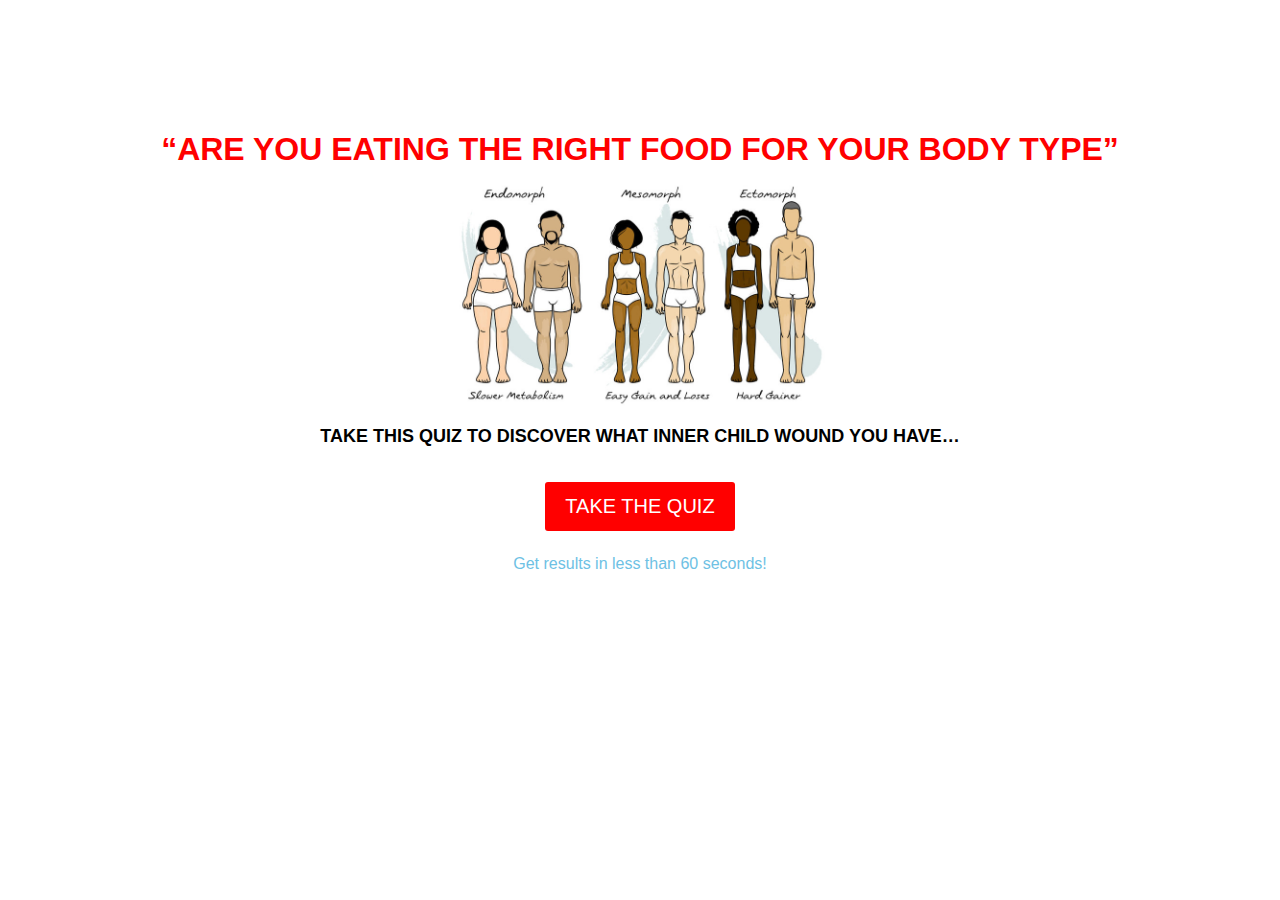
==== index.html @ 75ba8686 "initial" ====
<!DOCTYPE html>
<html lang="en">
  <head>
    <meta charset="UTF-8" />
    <meta name="viewport" content="width=device-width, initial-scale=1.0" />
    <meta http-equiv="X-UA-Compatible" content="ie=edge" />
    <title>Body Type Quiz</title>
    <link rel="preconnect" href="https://fonts.gstatic.com">
    <link href="https://fonts.googleapis.com/css2?family=Playfair+Display&display=swap" rel="stylesheet">
    <!-- Custom Style  -->
    <link rel="stylesheet" href="style.css" />
    <style>
      @media (max-width: 540px) {
        .showcase-content > img {
          width: 85%;
        }
        .bold{
          font-size: small;
        }
      }
    </style>
  </head>
  <body>
    <!--navbar-->
    <!--  <nav id="navbar">
      <h1 class="logo">
        <img src="assets/logo.png" width="35%" />
      </h1>
    </nav>-->

    <main>
      <!--- <nav id="navbar">
        
          <div class="logo"><a href="index.html"><img src="assets/logo.png"/></a></div>
          
      
      
      </nav>-->
      <div id="showcase">
        <div class="container">
          <div class="showcase-content">
            <h1  style="font-size: xx-large; font-weight: bolder;" class="colorone">“ARE YOU EATING THE RIGHT FOOD FOR
              YOUR BODY TYPE”
</h1>
            <img src="assets/index.jpg" width="30%" id="imgcol " />

           <!-- <p class="colorone bold">Name the Wound.  Uncover your Limiting Belief.  Free your Soul.</p>-->
            <h2  style="font-weight: bolder; font-size: large;">
              TAKE THIS QUIZ TO DISCOVER WHAT
              INNER CHILD WOUND YOU HAVE…
             <br>
            </h2>
            <a class="btn" href="quiz.html">TAKE THE QUIZ</a>
            <br>
            <p class="colortwo"> Get results in less than 60 seconds!</p>
          </div>
        </div>
      </div>
    </main>

    <!-----------------custom js--------------------->
    <script src="dist/js/start.js"></script>
  </body>
</html>
---- style.css ----
* {
  padding: 0;
  margin: 0;
  box-sizing: border-box;
}

/*----------------NAV----------*/

#navbar .logo {
  float: left;
  top: 0;
  color: #eb145c;
}
#imgcol {
  color: #eb145c;
}
.bold{
  font-weight: bold;
}
.colorone{
  color: #ff0000;
}
.colortwo{
  color: #6EC1E4;
}
/*----------------------------------*/
/*showcase*/
.container {
  display: block;
  justify-content: center;
  align-items: center;
  font-family: "Brandon Grotesque", sans-serif;

  margin-top: -50px;
  /*margin: auto;
  max-width: 1100px;
  overflow: auto;
  padding: 0 20px;*/
}
/*
#showcase {
  background: url("../../assets/tennis.jpg") no-repeat center center/cover;
  height: 900px;
}*/
#showcase .showcase-content {
  color: #000000;

  text-align: center;

  padding-top: 170px;

  font-family: "Brandon Grotesque", sans-serif;

}
#showcase .showcase-content h1 {
  font-size: 50px;
  line-height: 1.2em;
  margin: 10px;
  
}
#showcase .showcase-content h2,
#showcase .showcase-content h3 {
  font-size: 18px;
  padding: 10px;
  line-height: 1.5rem;
  font-weight: lighter;
}

.showcase-content .btn {
  background: #ff0000;
  display: inline-block;
  font-size: 20px;
  color: #fff;
  margin: 1.5rem;
  padding: 13px 20px;
  border: none;
  border-radius: 3px;
  cursor: pointer;
  text-decoration: none;
 font-family: "Brandon Grotesque", sans-serif;

}

.showcase-content .btn:hover {
  background-color: #6EC1E4;
  border: 1px solid rgb(17, 16, 16);
  color: #000;
}

/* --------x------ Site title --------x------- */
body {
 font-family: "Brandon Grotesque", sans-serif;

}
.wrapper {
  display: flex;
  justify-content: center;
  align-items: center;
  width: 100vw;
  height: 100vh;
  background-color: #ffffff;
}

.welcome_text {
  width: 400px;
}

.welcome_form input,
.welcome_form button {
  display: block;
  width: 100%;
}

.welcome_form input {
  background-color: transparent;
  color: #000;
  font-size: 30px;
  text-align: center;
  border: none;
  border-bottom: 1px solid #fff;
  margin-bottom: 15px;
}

.welcome_form input:focus {
  outline: none;
}
.welcome_form h1 {
  text-align: center;
}

.welcome_form button {
  padding: 10px 0;
  margin: 10px;
  border: none;
  border-radius: 1px;
  background-color:  #000;
  color: #ffffff;
  font-size: 22px;
  transition: 0.4s all;
}

.welcome_form button:hover {
  box-shadow: 0px 0px 10px 1px rgba(0, 0, 0, 0.2);
  transform: translateY(-5px);
  cursor: pointer;
}

.quiz {
  position: relative;
  display: grid;
  grid-template-rows: 60px auto;
  width: 800px;
  height: 500px;
  background-color: #fff;
}
.quiz_body {
  padding: 30px 30px;
}
.quiz_user {
  display: flex;
  align-items: center;
  height: 100%;
  padding-left: 30px;
}
.option_group {
  list-style-type: none;
  margin: 30px 0;
  font-weight: lighter;
}
.option.active {
  background-color: #000;
  color: #fff;
}
.quiz_header,
.hud {
  text-align: center;
}
#hud-item {
  text-align: center;
}
.hud-itm{
  text-align: center;
}

#progressBar {
  width: 30rem;
  height: 0.1rem;
  
}

#progressBarFull {
  position: absolute;
  top: 0;
  left: 0;
  height: 0.2rem;
  background-color: #ff0000;
  width: 2%;
}

li {
  display: flex;
  padding: 5px 40px;
  font-weight: lighter;
}
.option::before{
  content: "";
  width: 25px ;
  height: 25px;
  margin-right: 10px;
  margin-top: 5px;
  background-color: #fff;
  border: rgb(180, 178, 178) 1px solid;
  border-radius: 3px;
}
.option {
  display: flex;
  padding: 10px 20px;
  margin-bottom: 0px;
  width: 100%;
  font-size: 1.8rem;
  border: 0.1rem solid  rgb(242, 242, 242);
  background-color: rgb(242, 242, 242);
  font-weight:50 !important;
  font-style: normal;
  border-radius: 3px;
}

.option:hover {
  cursor: pointer;
  background-color: rgb(197, 236, 245);
  
  transition: transform 130ms;
  transform: translateY(-0.1rem);
}

.option_group {
  list-style-type: none;
  margin: 30px 0;
  padding: 0rem;
  width: 100%;
 
}

.option.active {
  background-color:  #000;
  color: #fff;
}
.btn-next {
  border: none;
  padding: 15px 35px;
  background-color:  #000;
  color: #000;

  transition: 0.4s all;
}

.btn-next:hover {
  cursor: pointer;
  background-color: #fff;
  color:  #000;
  box-shadow: 0px 0px 10px 1px #2c2b28;
}

.award_icon {
  display: block;
  font-size: 300px;
  color: #56a5eb;
}

.username,
.userpoints,
.usertime {
  color: #2c2b28;
  font-size: xx-large;
  font-weight: bolder;
  text-align: center;
  margin-top: 15px;
}
#wrapper {
  display: flex;
  justify-content: center;
  align-items: center;
  width: 100vw;
  height: 100vh;
  background-color:  #000;
  color: white;
 font-family: "Brandon Grotesque", sans-serif;

}
#wrapper h1 {
  font-weight: bold;
  text-align: center;
  font-size: 70px;
}
#wrapper h2 {
  margin-left: 150px;
  font-size: 30px;
}
#wrapper h3 {
  margin-left: 80px;
  font-size: 40px;
}
#wrapper p {
  font-size: 30px;
  margin-left: 10px;
}
#wrapper .btn {
  background: #eb145c;
  display: inline-block;
  font-size: 20px;
  color: #ffffff;
  margin: 1.5rem;
  padding: 13px 20px;
  border: none;
  border-radius: 8px;
  cursor: pointer;
  text-decoration: none;
}

#wrapper .btn:hover {
  background: transparent;
  border: 1px solid #2c2b28;
  color: #2c2b28;
}

/*footer*/
.form-group {
  padding: 0.5rem;
}
.footer-container {
  text-align: center;
  display: flex;
  flex-direction: row;
  align-items: center;
  justify-content: center;
  width: 100vw;
  height: 100vh;
  background-color: #fefcf1;
}



.footer-container input[type="email"] {
  width: 50%;
  padding: 0.5rem;
  margin-bottom: 0.5rem;
  border-color:  rgb(180, 178, 178);
  border-style: solid;
  border-width: 1px;
 

}
.footer-container input[type="text"] {
  width: 50%;
  padding: 0.5rem;
  margin-bottom: 0.5rem;
  border: 1px solid  rgb(180, 178, 178);
}
.btn-primary {
  background: #eb145c;
  display: inline-block;
  font-size: 20px;
  color: #ffffff;
  width: 40%;
  margin: 1.5rem;
  padding: 13px 20px;
  border: none;
  border-radius: 3px;
  cursor: pointer;
  text-decoration: none;
}

.btn-primary:hover {
  background: transparent;
  border: 1px solid #2c2b28;
  color: #2c2b28;
}

.footer-container input[type="submit"] {
  width: 50%;
}
.footer-container #btbtn {
  margin: auto;
}
.bucket {
  display: block;
  justify-content: center;
  align-items: center;
 font-family: "Brandon Grotesque", sans-serif;

height: max-content;
  text-align: center;
  margin: 2rem 5rem;

  /*margin: auto;
  max-width: 1100px;
  overflow: auto;
  padding: 0 20px;*/
}

#showcas .showcase-content {
  color: #000;

  text-align: center;

  padding: 70px 40px;
  width: 80%;
  margin-left: 6.5rem;

 font-family: "Brandon Grotesque", sans-serif;

  

  border-radius: 8px;
}
#showcas .showcase-content h1 {
  font-size: 50px;
  line-height: 1.2em;
}
#showcas .showcase-content h2,
#showcas .showcase-content h3 {
  font-size: 30px;
  padding-bottom: 20px;
  line-height: 1.7em;
  font-weight: lighter;
}
/*formspree*/
.success {
  color: rgb(128, 206, 11);
}
.error {
  color: red;
}
.center-item {
  text-align: center;
  display: flex;
  flex-direction: column;
  align-items: center;
  justify-content: center;
  justify-items: center;
  font-size: 20px;
  
}
/*sharebuttons*/
/* Share Buttons */
.sharetext {
  text-align: center;
}
.share-btn-container {
  background: #fff;
  display: flex;
  flex-direction: row;
  text-align: center;
  align-items: center;
  justify-content: center;
  padding: 16px;
}

.share-btn-container a i {
  font-size: 32px;
  padding: 7px;
}

.share-btn-container a {
  margin: 12px 0;
  transition: 500ms;
}

.share-btn-container a:hover {
  transform: scale(1.2);
}
.share-btn-container .fa-facebook {
  color: #3b5998;
}

.share-btn-container .fa-instagram {
  color: #e1306c;
}
.share-btn-container .fa-twitter {
  color: #1da1f2;
}
.share-btn-container .fa-linkedin {
  color: #0077b5;
}

.share-btn-container .fa-whatsapp {
  color: #25d366;
}
#raboto {
 font-family: "Brandon Grotesque", sans-serif;

}

/*footer share*/

.footer {
  background-color:  #000;
  color: #fff;
  display: flex;
  flex-direction: row;
  text-align: center;
  align-items: center;
  justify-content: space-between;
  padding: 16px;
  width: 100vw !important;
  overflow: hidden !important;
}
.share-btn-area {
  display: flex;
  flex-direction: row;
  text-align: center;
  align-items: center;
  justify-content: center;
  padding: 16px;
  width: 100vw !important;
  overflow: hidden !important;
}

.share-btn-area a i {
  font-size: 25px;
  padding: 7px;
}

.share-btn-area a {
  margin: 12px 0;
  transition: 500ms;
}

.share-btn-area a:hover {
  transform: scale(1.2);
}
.share-btn-area .fa-facebook,
.share-btn-area .fa-youtube {
  color: #ffffff;
}
.share-btn-area .fa-envelope {
  color: #ffffff;
}
.share-btn-area .fa-instagram {
  color: #ffffff;
}
.share-btn-area .fa-twitter {
  color: #ffffff;
}
.share-btn-area .fa-linkedin {
  color: #ffffff;
}

.share-btn-area .fa-whatsapp {
  color: #25d366;
}

@media (max-width: 540px) {
  #showcase {
    height: 800px;
  }
  #showcase .showcase-content h1 {
    font-size: 20px;
    line-height: 1.2em;
  }
  #showcase .showcase-content h2,
  #showcase .showcase-content h3 {
    font-size: 12px;
    padding-bottom: 20px;
    line-height: 1.7em;
  }

  #wrapper {
    display: flex;
    justify-content: center;
    align-items: center;
    width: 70vw;
    height: 80vh;
  }
  #wrapper h1 {
    font-weight: bold;
    text-align: center;
    font-size: 50px;
  }
  #wrapper h2 {
    font-size: 35px;
    text-align: center;
  }
  #wrapper h3 {
    font-size: 30px;
  }
  #wrapper p {
    font-size: 18px;
  }
  #wrapper h2,
  #wrapper h3,
  #wrapper p {
    margin-left: 30px;
  }
  .welcome_text {
    width: 250px;
  }
  .welcome_form input {
    width: 100%;
  }
  #progressBar {
    width: 15rem;
    height: 2rem;
   
  }
  .quiz{
    width:80vw;
    height:600px;
  }

  #progressBarFull {
    position: absolute;
    top: 0;
    left: 0;
    height: 0.1rem;
    
    width: 2%;
    

   
  }
  .welcome_form #meh {
    font-size: 20px;
  }
  .welcome_form button {
    padding: 9px 0;
    margin: 9px;
    border: none;
    border-radius: 1px;
    background-color:  #000;
    color: #fff;
    font-size: 19px;
    transition: 0.4s all;
  }
  .option::before{
    content: "";
    display: inline-block;
    width: 20px !important ;
    height: 20px !important;
   text-align: start;
  margin-left:-20px;

    border-radius: 3px;
  }

  .option {
    font-size: 20px;
    display: block;
    width: 90%;

    margin-bottom: 0px;
    padding: 10px 30px;
    border-radius: 1px;
    border: 2px solid  #000;
    transition: 0.4s all;
  }
  .quiz_timer {
    margin-left: 3px;
    margin-top: 0;
  }
  li {
    padding: 5px 5px;
  }
  .award_icon {
    font-size: 250px;
  }
  .footer-container input[type="submit"] {
    width: 70%;
  }
  .footer-container h2 {
    font-size: 10px;
  }
  #showcas .showcase-content h1 {
    font-size: 17px;
  }
  #showcas .showcase-content h4 , #showcas .showcase-content h3{
    font-size: 7px !important;
  }
  .bucket {
    display: block;
    justify-content: center;
    align-items: center;
   font-family: "Brandon Grotesque", sans-serif;


    text-align: center;
    margin: 0.2rem 1rem;

    /*margin: auto;
    max-width: 1100px;
    overflow: auto;
    padding: 0 20px;*/
  }

  #showcas .showcase-content {
    

    text-align: center;

    padding: 20px 20px;
    width: 80%;
    margin-left: 1rem;
    font-size: 30px !important;
    line-height: 17px;
   font-family: "Brandon Grotesque", sans-serif;

   

    border-radius: 10px;
  }
  .btn-primary {
    display: inline-block;
    font-size: 15px;
    width: 40%;
    margin: 1.5rem;
    padding: 13px 20px;
    border: none;
    border-radius: 3px;
    cursor: pointer;
    text-decoration: none;
  }
  .form-group {
    padding: 0.3rem;
  }
  .center-item {
    font-size: 15px;
  }
  .footer-container {
    line-height: 5px;
    height: 100vh;
    width: 100vw;
    overflow: hidden;
  }
  .footer-container #btbtn {
    margin: auto;
  }
  .share-btn-area {
    display: flex;
    flex-direction: row;
    text-align: center;
    align-items: center;
    justify-content: center;
    padding: 6px;
    width: 100vw;
  }

  .share-btn-area a i {
    font-size: 15px;
    padding: 7px;
  }

  .share-btn-area a {
    margin: 8px 0;
    transition: 500ms;
  }

  .share-btn-area a:hover {
    transform: scale(1.2);
  }
}
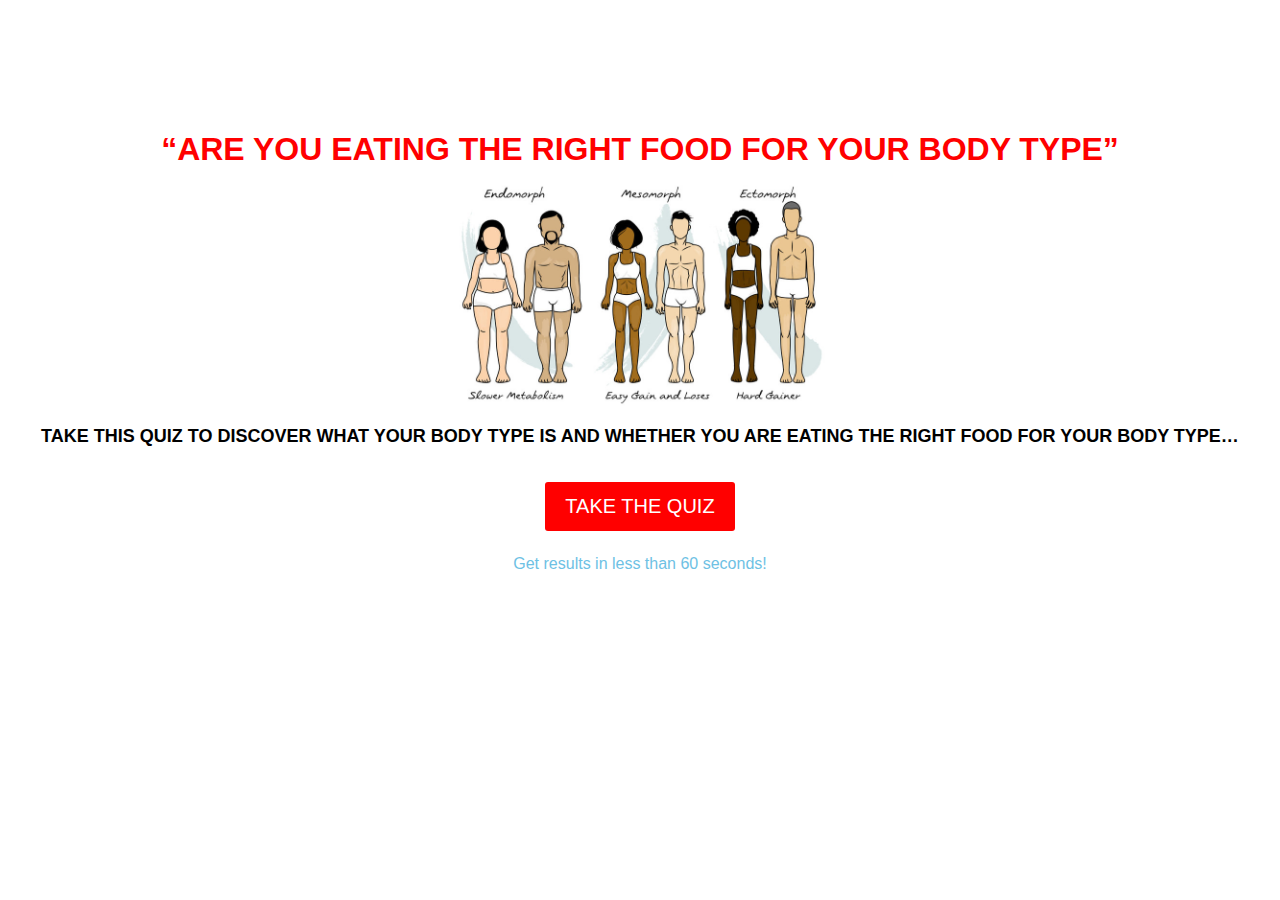
==== commit 162b0fc7: "text updated" ====
--- a/index.html
+++ b/index.html
@@ -47,7 +47,7 @@
            <!-- <p class="colorone bold">Name the Wound.  Uncover your Limiting Belief.  Free your Soul.</p>-->
             <h2  style="font-weight: bolder; font-size: large;">
               TAKE THIS QUIZ TO DISCOVER WHAT
-              INNER CHILD WOUND YOU HAVE…
+              YOUR BODY TYPE IS AND WHETHER YOU ARE EATING THE RIGHT FOOD FOR YOUR BODY TYPE…
              <br>
             </h2>
             <a class="btn" href="quiz.html">TAKE THE QUIZ</a>
